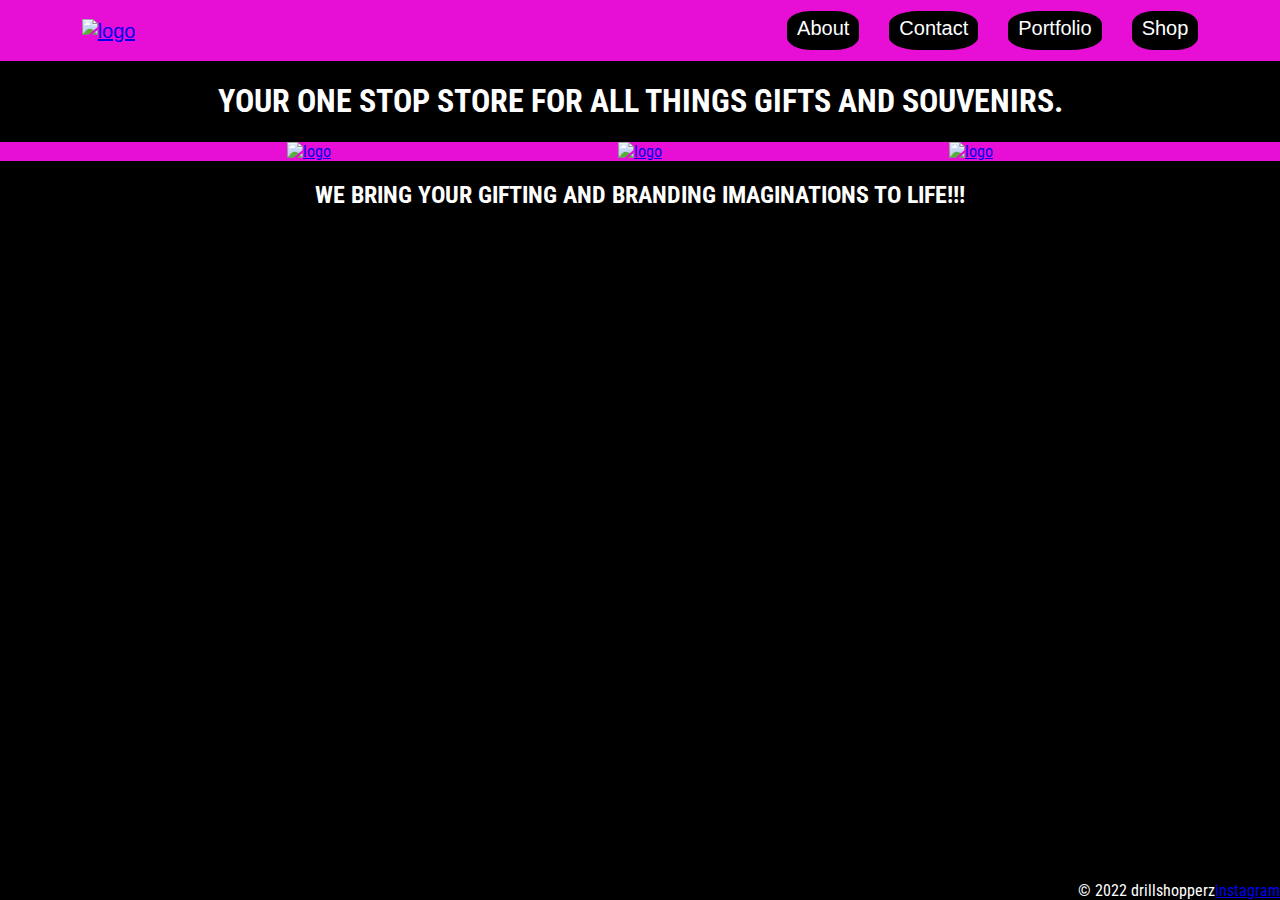
==== index.html @ 5924c04c "Initial commit" ====
<!DOCTYPE html>
<html>
    <head>
        <title>DRILLSHOPPERZ</title>
        </head>
        <body>
            <link rel="stylesheet" type="text/css" href="mystyle.css">
            <nav class="navigation">
                <a href="index.html"><img src="image/logo.jpg" alt="logo" width="70px" height="70px"></a>
                    

                    <div class="link">
                        <a href="About.html" class="hidden top"> About </a>
                        <a href="contact.html" class="top">Contact</a>
                        <a href="portfolio.html" class="hidden top">Portfolio</a>
                        <a href="shop.html" class="hidden top">Shop</a>
                    </div>
                
            </nav>
        
            <h1>YOUR ONE STOP STORE FOR ALL THINGS GIFTS AND SOUVENIRS.</h1>

            <div class="display">
                <a href="shop.html"><img src="image/gift.png" alt="logo" width="300px" height="300px"> </a>
                <a href="shop.html"><img src="image/gift3.png" alt="logo" width="300px" height="300px"> </a>
                <a href="shop.html"><img src="image/gift2.png" alt="logo" width="300px" height="300px"> </a>
            </div>
            

            <h2>WE BRING YOUR GIFTING AND BRANDING IMAGINATIONS TO LIFE!!!</h2>
            <footer>
                &copy; 2022 drillshopperz
            
                <a href="https:/www.instagram.com/drillshopperz_reloaded/" target="_blank">instagram </a>
            </footer>
        </body>
---- mystyle.css ----
@import url('https://fonts.googleapis.com/css2?family=Roboto+Condensed&display=swap');
body {
    font-family: 'Roboto Condensed';
    margin: 0;
    min-height: 100vh;
    display: flex;
    flex-direction: column;

}

.navigation {
    background-color: rgb(231, 14, 213);
    color: black;
    font-family: 'Oswald', sans-serif;
    font-style: normal;
    font-weight: 400;
    font-size: 20px;
    line-height: 24px;
    padding-top: 11px;
    padding-bottom: 11px;
    padding-left: 6.38vw;
    padding-right: 6.38vw;
    display: flex;
    justify-content: space-between;
    align-items: center;
}

.link {
    display: flex;
    gap: 30px;
    
}
@media (max-width: 800px){.hidden{
    display: none} 
} 
    .display{
        display: flex;
        background-color:  rgb(231, 14, 213);
        justify-content: space-evenly;
        flex-wrap: wrap;
    }

    h1{
        color: white;
        display: flex;
        justify-content: center;
    }
    body {
        background-color: black;
        color: white;
    }
    h2 {
        color: white;
        display: flex;
        justify-content: center;
    }
    footer {
        display: flex;
        justify-content: flex-end;
        color: white;
        margin-top: auto;

    }


p{
    color: white;
}   
.describe {
    display: flex;
    flex-direction: row;
    justify-content: center;
    background-color: rgb(231, 14, 213); 
    padding-left: 20px;
    padding-right: 20px;
    padding-bottom: 20px;
    padding-top: 20px;
    border-radius: 10%;
    flex-wrap: wrap;
    margin-top: 30px;
    margin-bottom: 30px;
    
    
    
}
li {
    color: white;
}
.top {
    background-color: black;
    color: white;
    padding-left: 10px;
    padding-right: 10px;
    padding-top: 5px;
    padding-bottom: 10px;
    border-radius: 33%;
    text-decoration: none;
}
.client {
    display: flex;
    flex-direction: column;
    gap: 10px;
    margin-bottom: 30px;
    background-color:  rgb(231, 14, 213);
    padding-top: 20px;
}
.social {
    display: flex;
    justify-content: center;
    gap: 30px;
    
}
.shopping {
    display: flex;
    flex-direction: column;
    background-color:  black;
    margin-left: 10px;
    margin-bottom: 40px; 
    margin-top: 40px;
    
}
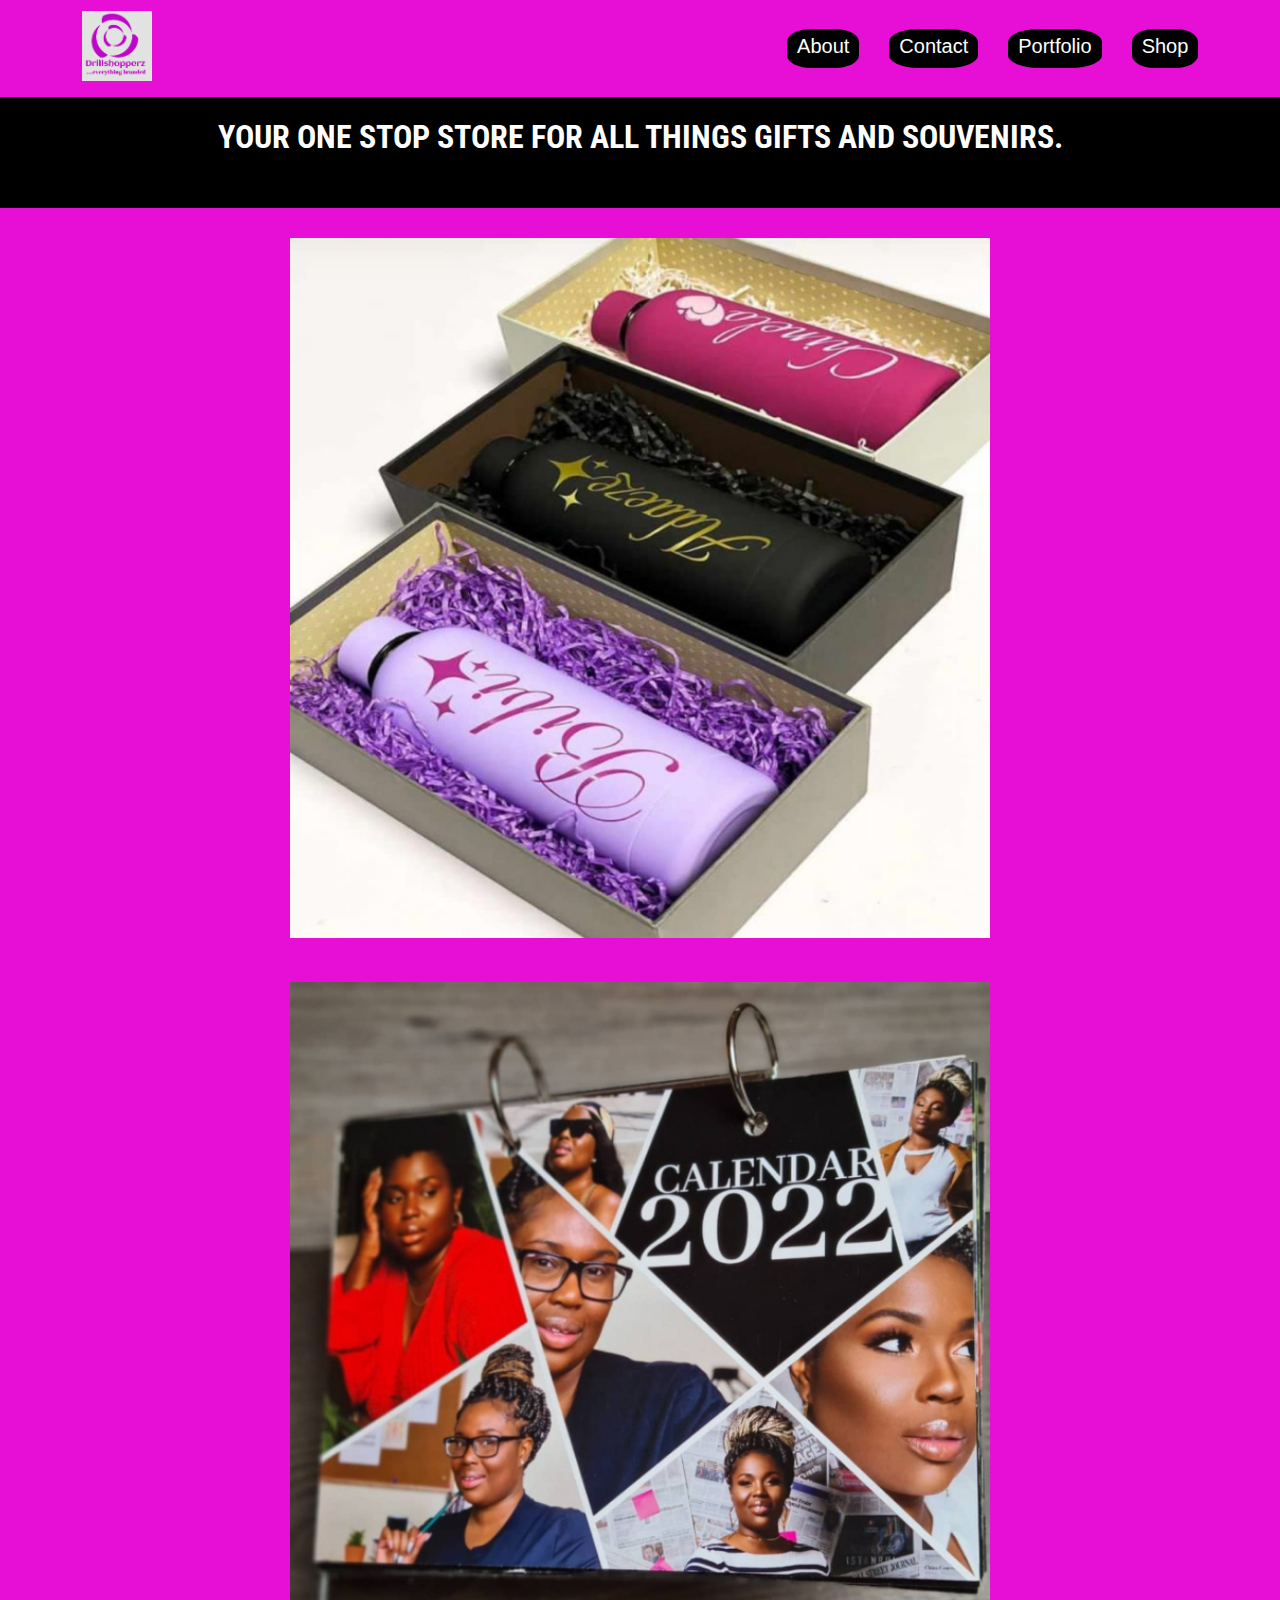
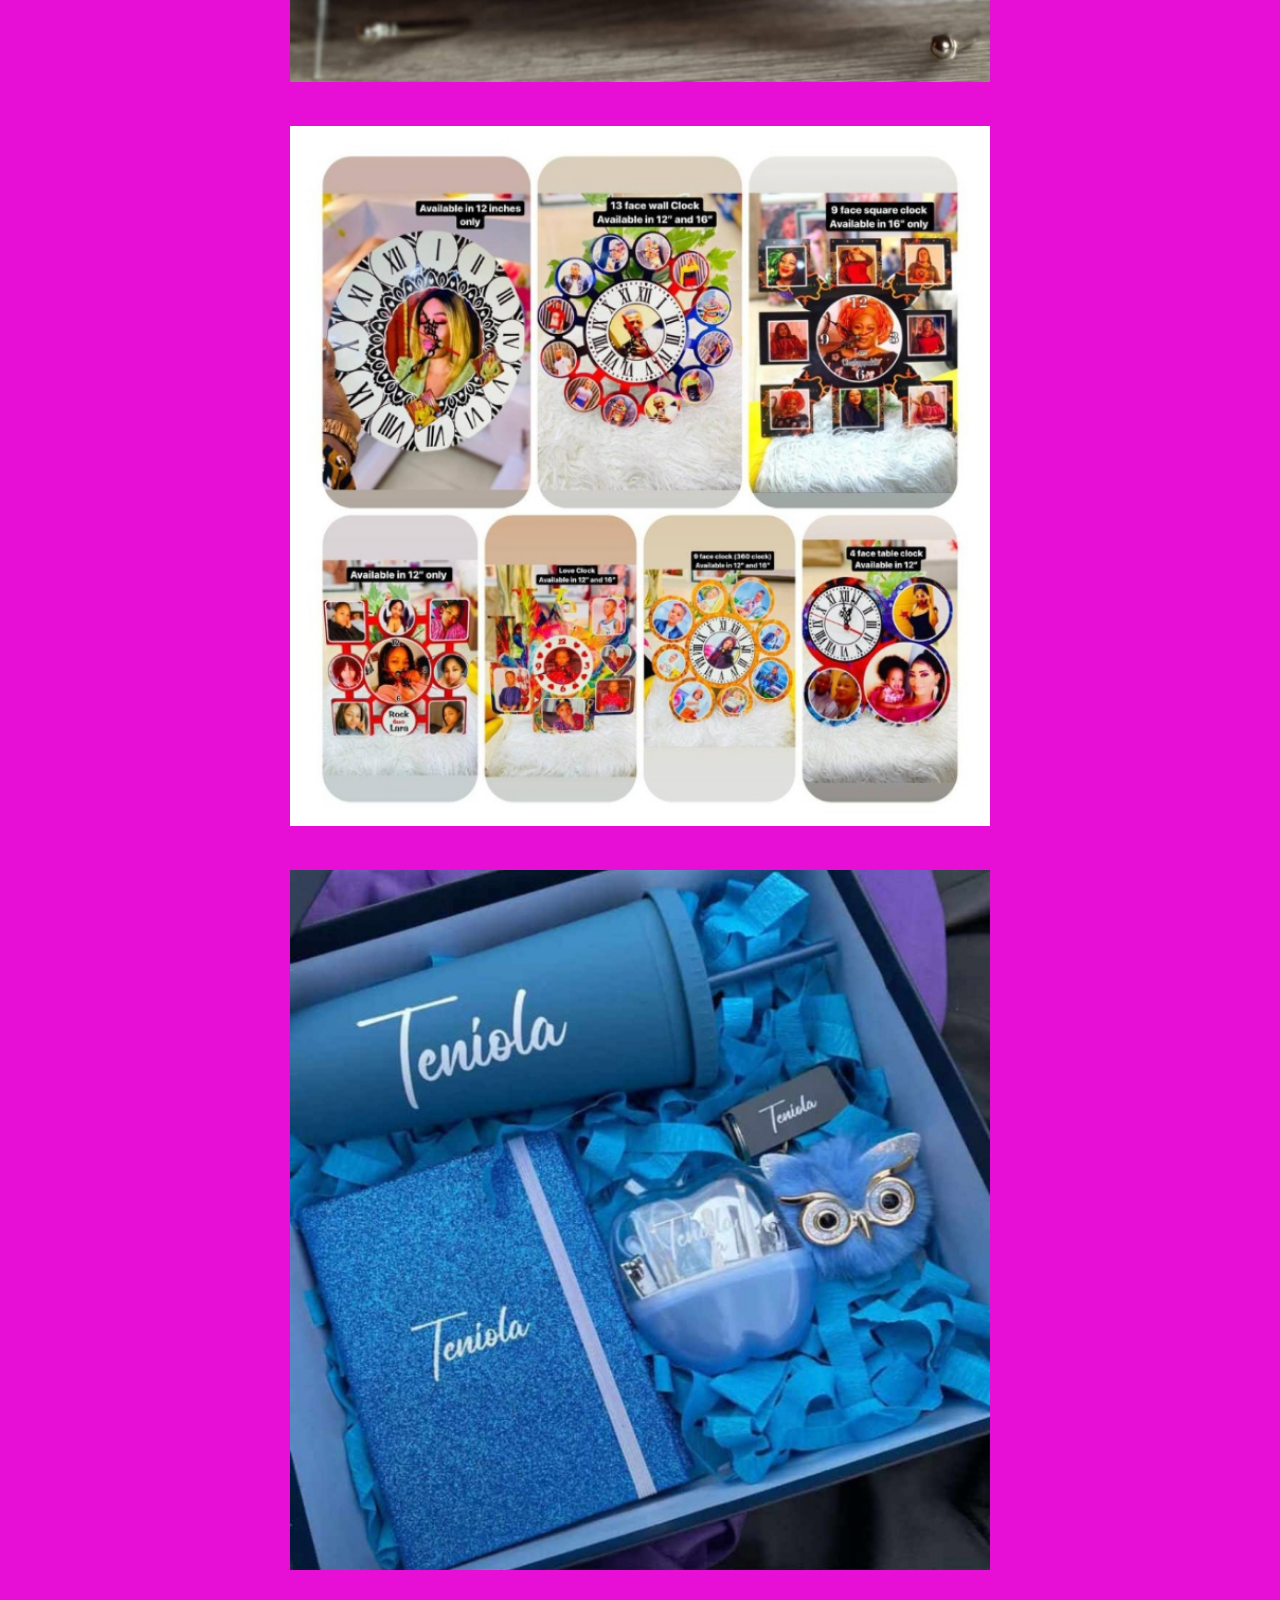
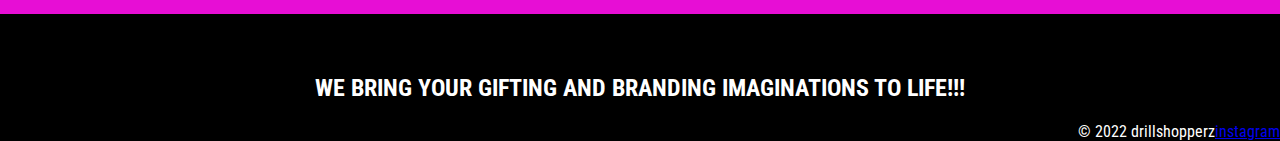
==== commit 2ee26b5b: "changes" ====
--- a/index.html
+++ b/index.html
@@ -21,9 +21,10 @@
             <h1>YOUR ONE STOP STORE FOR ALL THINGS GIFTS AND SOUVENIRS.</h1>
 
             <div class="display">
-                <a href="shop.html"><img src="image/gift.png" alt="logo" width="300px" height="300px"> </a>
-                <a href="shop.html"><img src="image/gift3.png" alt="logo" width="300px" height="300px"> </a>
-                <a href="shop.html"><img src="image/gift2.png" alt="logo" width="300px" height="300px"> </a>
+                <a href="shop.html"><img src="image/gift.png" alt="logo" width="700px" height="700px" style="margin-top: 30px; margin-bottom: 40px; "> </a>
+                <a href="shop.html"><img src="image/gift3.png" alt="logo" width="700px" height="700px" style=" margin-bottom: 40px; "> </a>
+                <a href="shop.html"><img src="image/gift2.png" alt="logo" width="700px" height="700px" style=" margin-bottom: 40px; "> </a>
+                <a href="shop.html"><img src="image/gift1.png" alt="logo" width="700px" height="700px" style=" margin-bottom: 40px; "> </a>
             </div>
             
 
--- a/mystyle.css
+++ b/mystyle.css
@@ -35,9 +35,12 @@
 } 
     .display{
         display: flex;
+        flex-direction: column;
         background-color:  rgb(231, 14, 213);
-        justify-content: space-evenly;
+        align-content: space-evenly;
         flex-wrap: wrap;
+        margin-top: 30px;
+        margin-bottom: 40px;
     }
 
     h1{
@@ -59,6 +62,7 @@
         justify-content: flex-end;
         color: white;
         margin-top: auto;
+        text-decoration: none;
 
     }
 
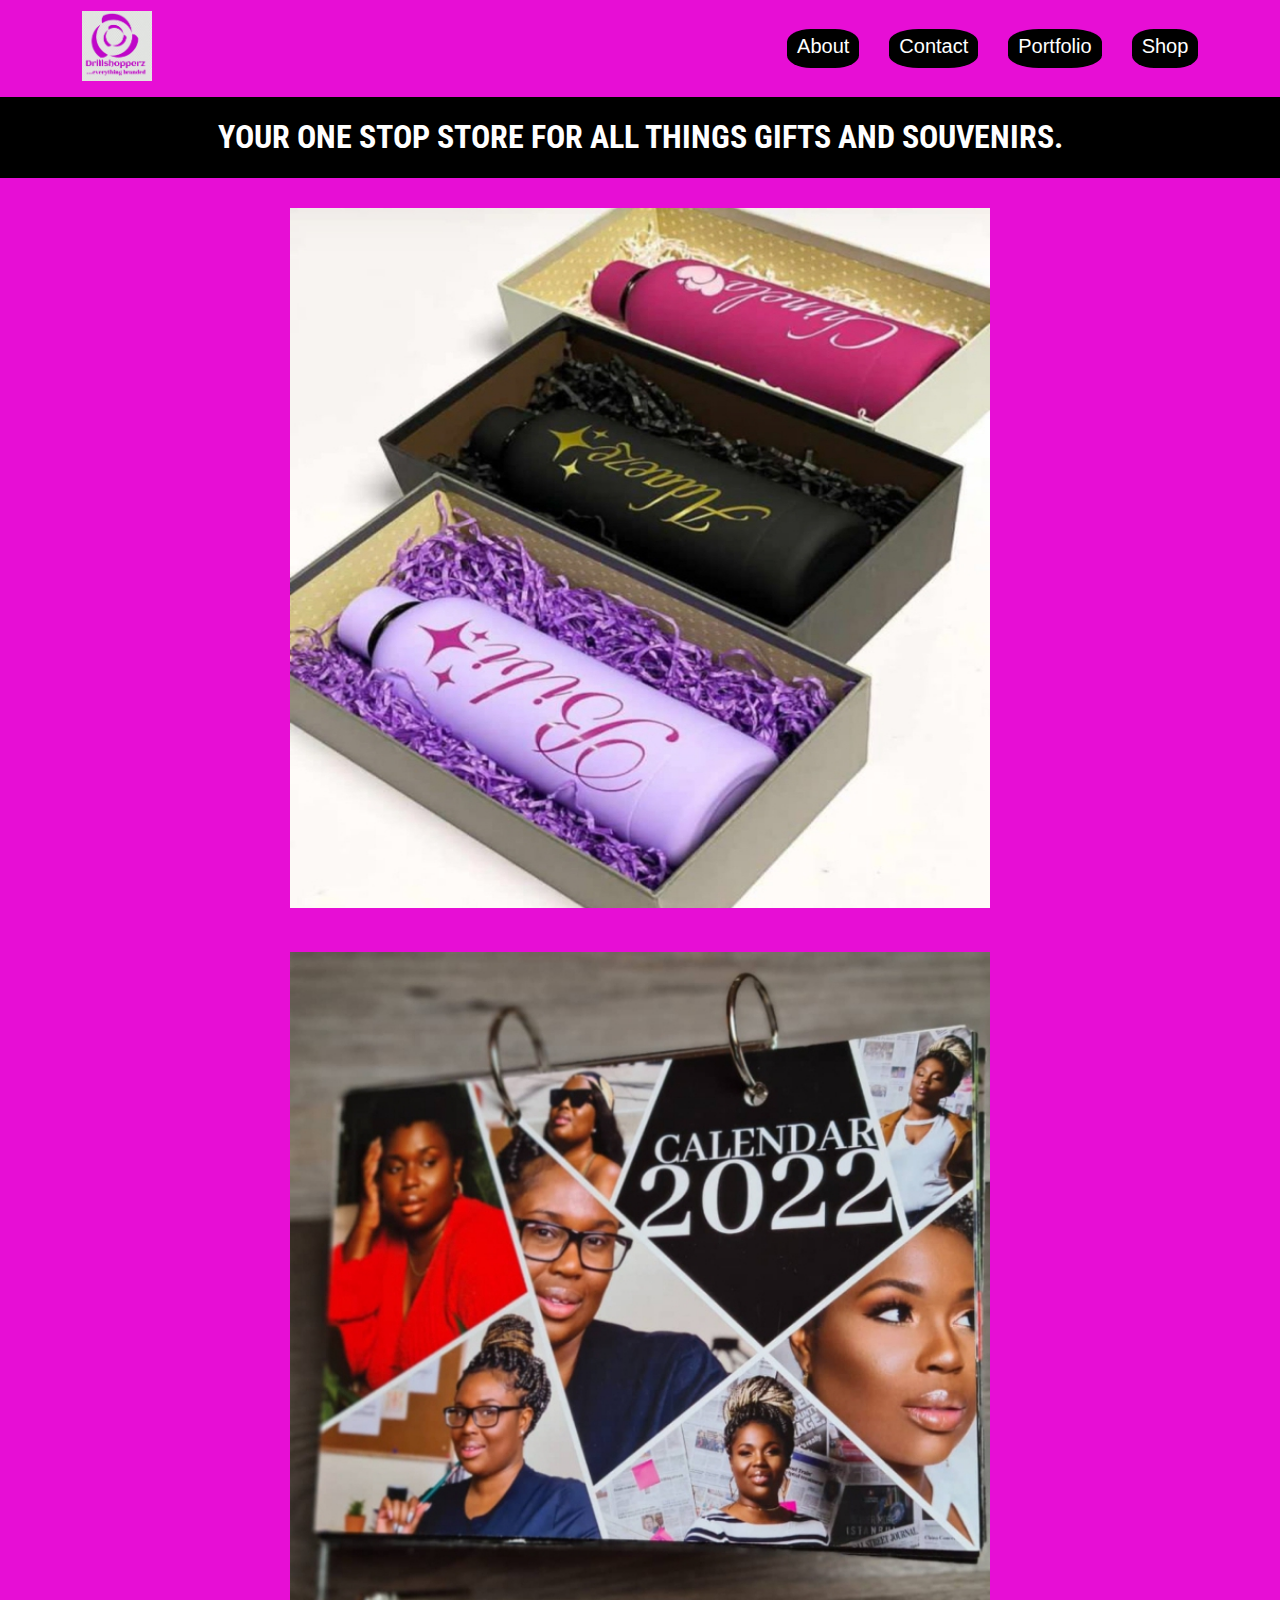
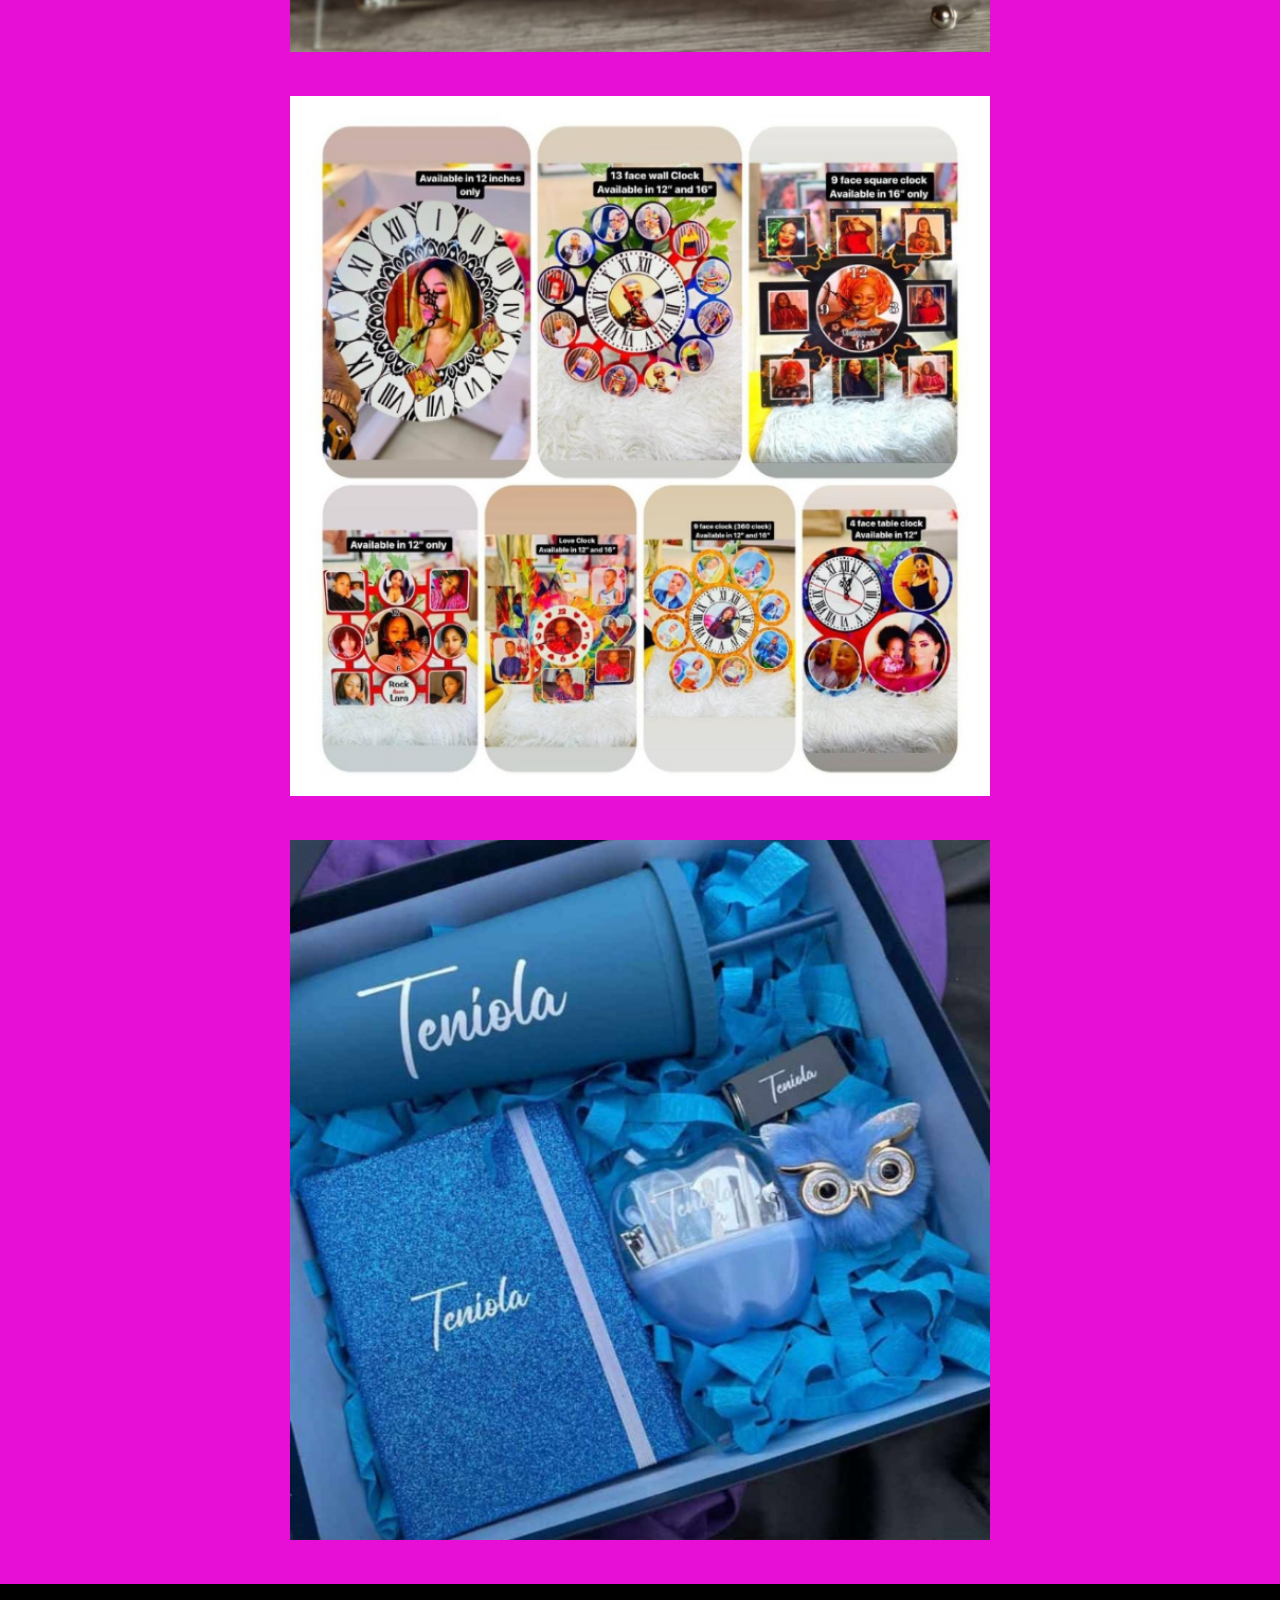
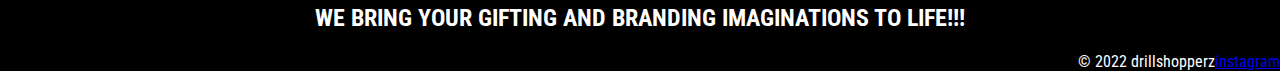
==== commit ec687253: "finale" ====
--- a/index.html
+++ b/index.html
@@ -10,7 +10,7 @@
                     
 
                     <div class="link">
-                        <a href="About.html" class="hidden top"> About </a>
+                        <a href="about.html" class="hidden top"> About </a>
                         <a href="contact.html" class="top">Contact</a>
                         <a href="portfolio.html" class="hidden top">Portfolio</a>
                         <a href="shop.html" class="hidden top">Shop</a>
--- a/mystyle.css
+++ b/mystyle.css
@@ -39,8 +39,7 @@
         background-color:  rgb(231, 14, 213);
         align-content: space-evenly;
         flex-wrap: wrap;
-        margin-top: 30px;
-        margin-bottom: 40px;
+        
     }
 
     h1{
